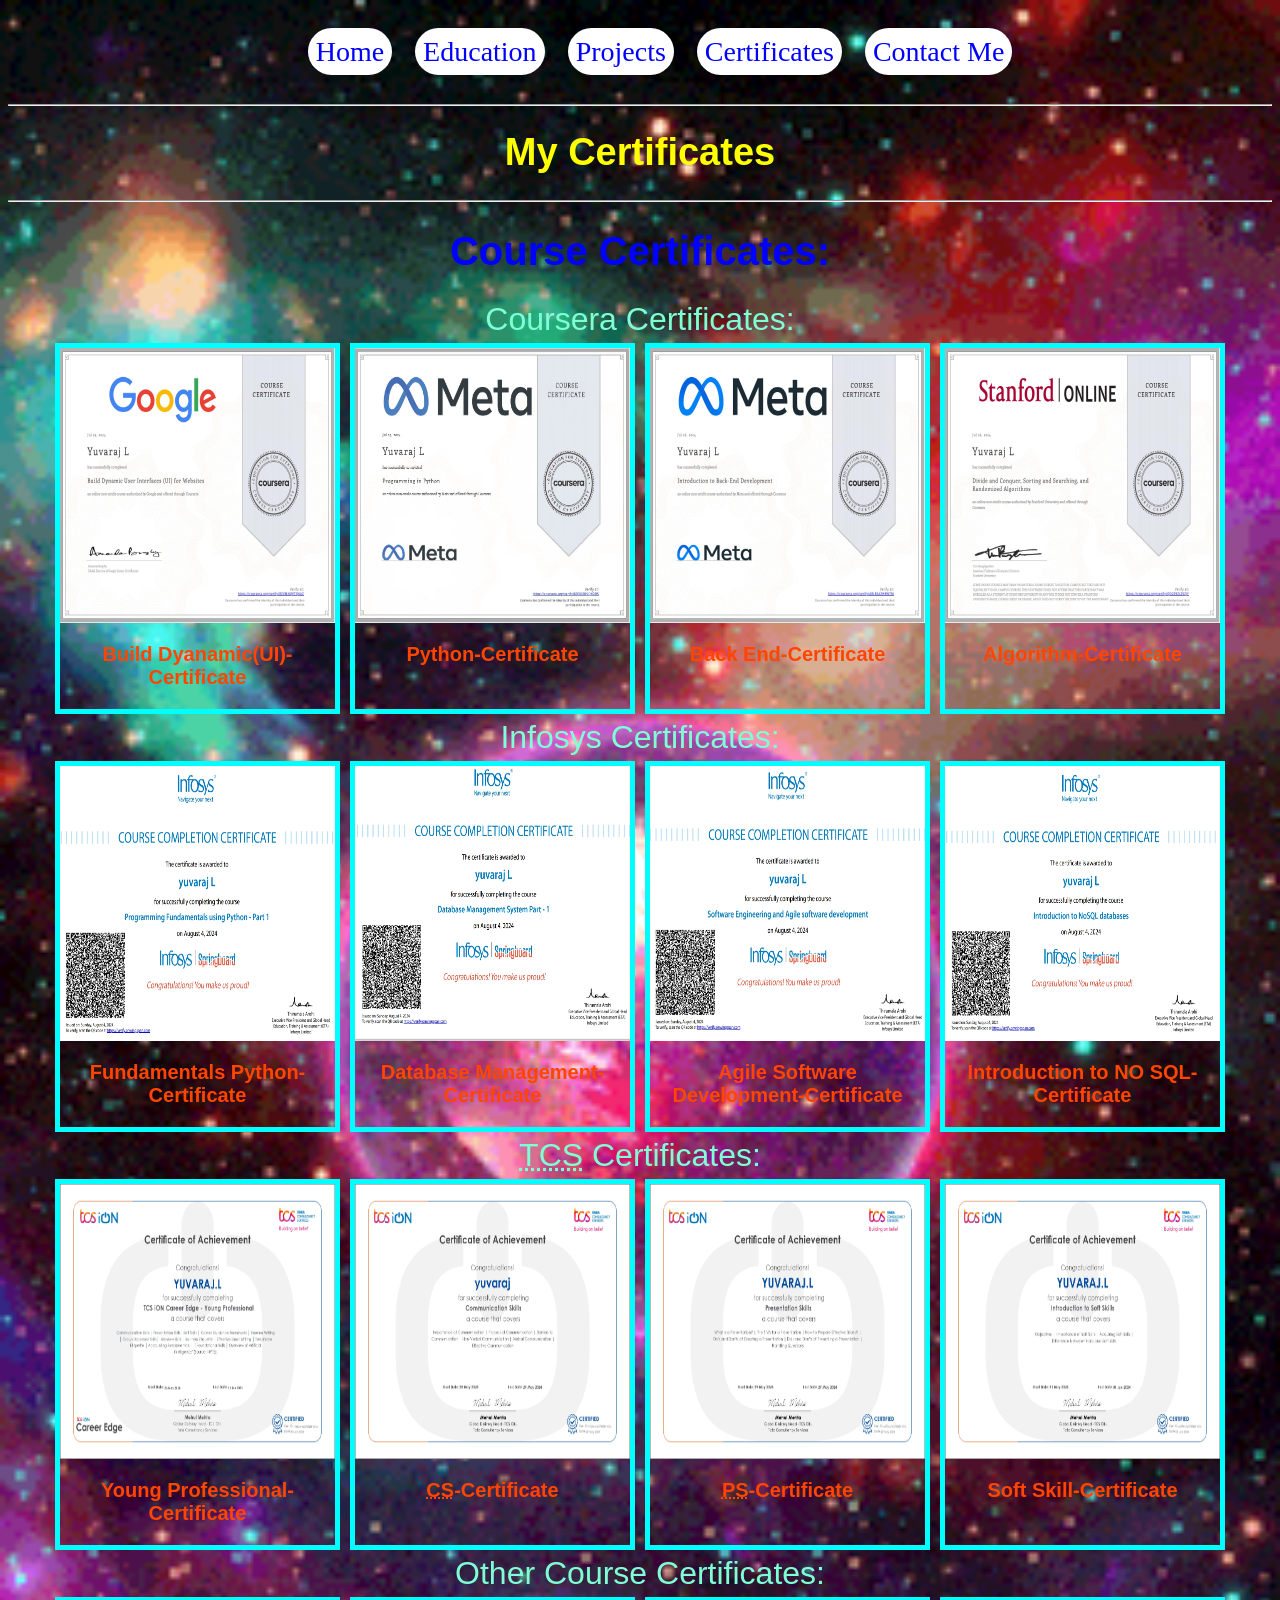
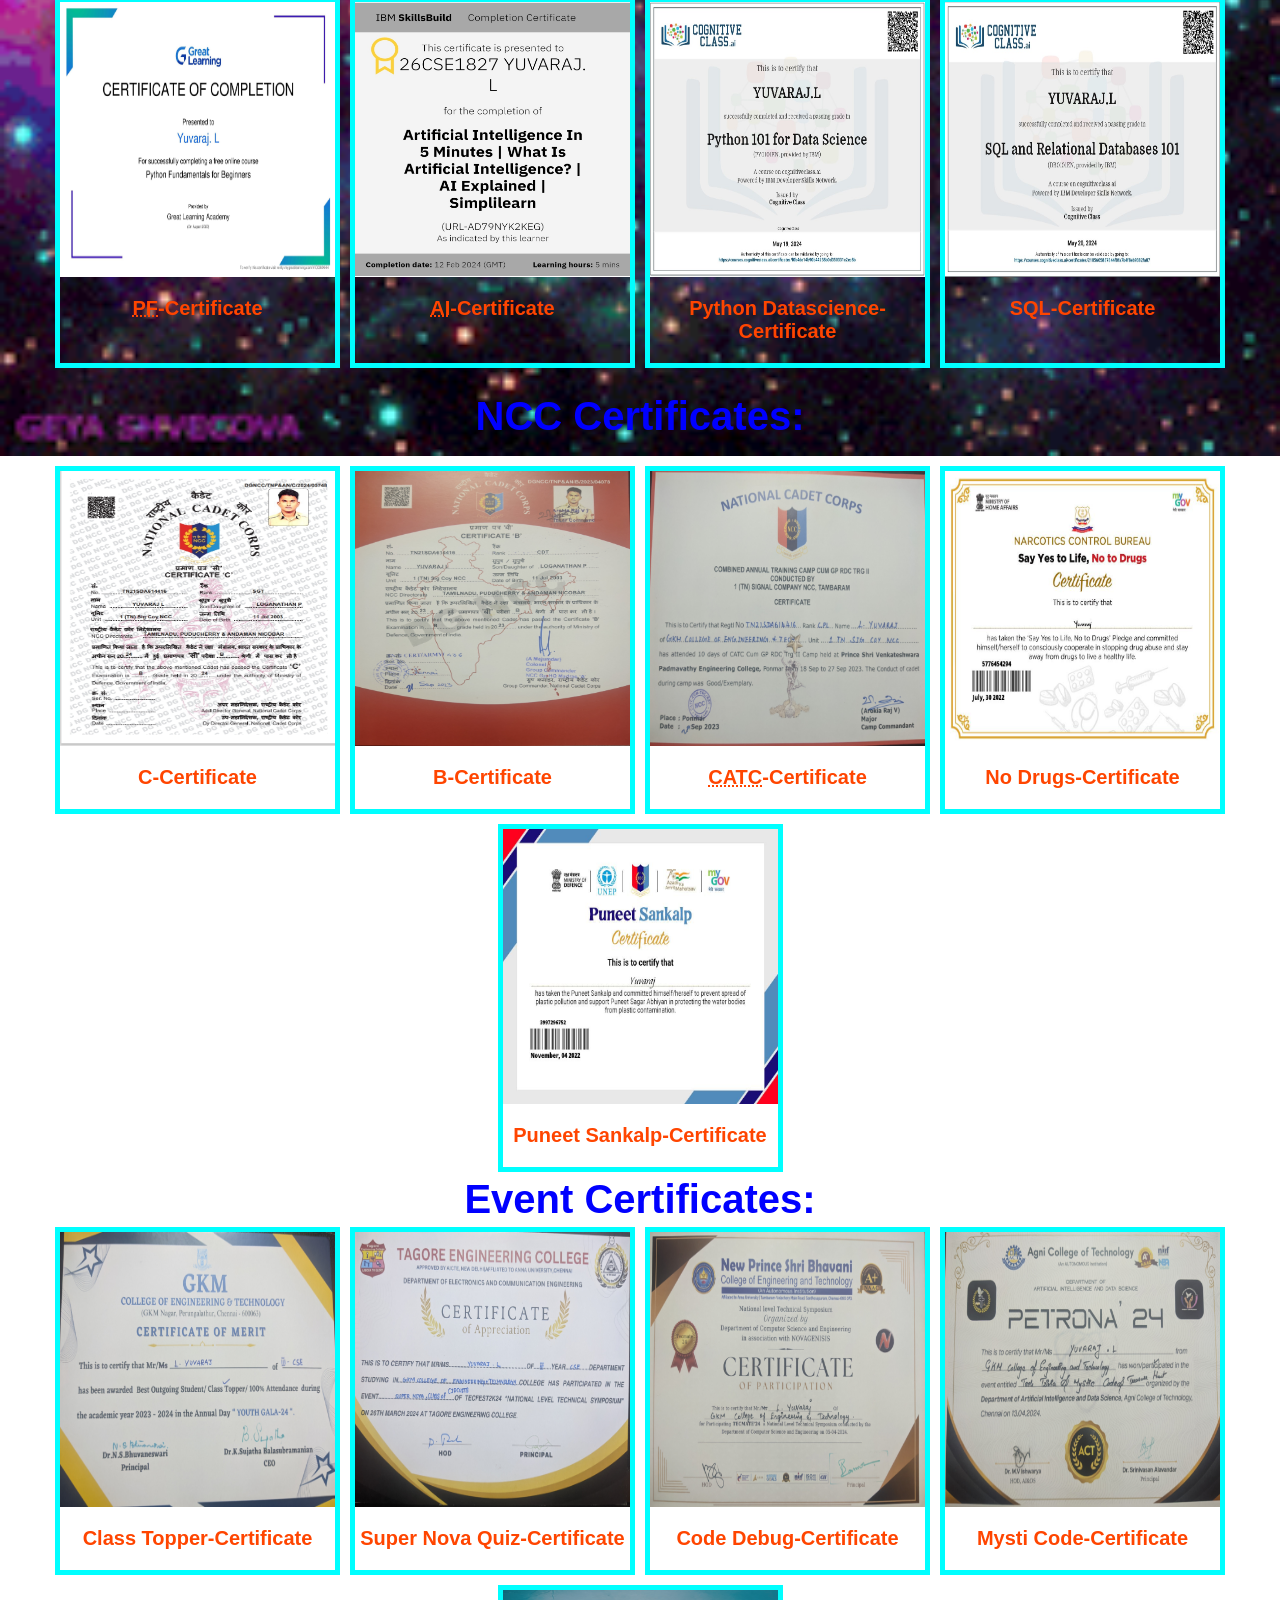
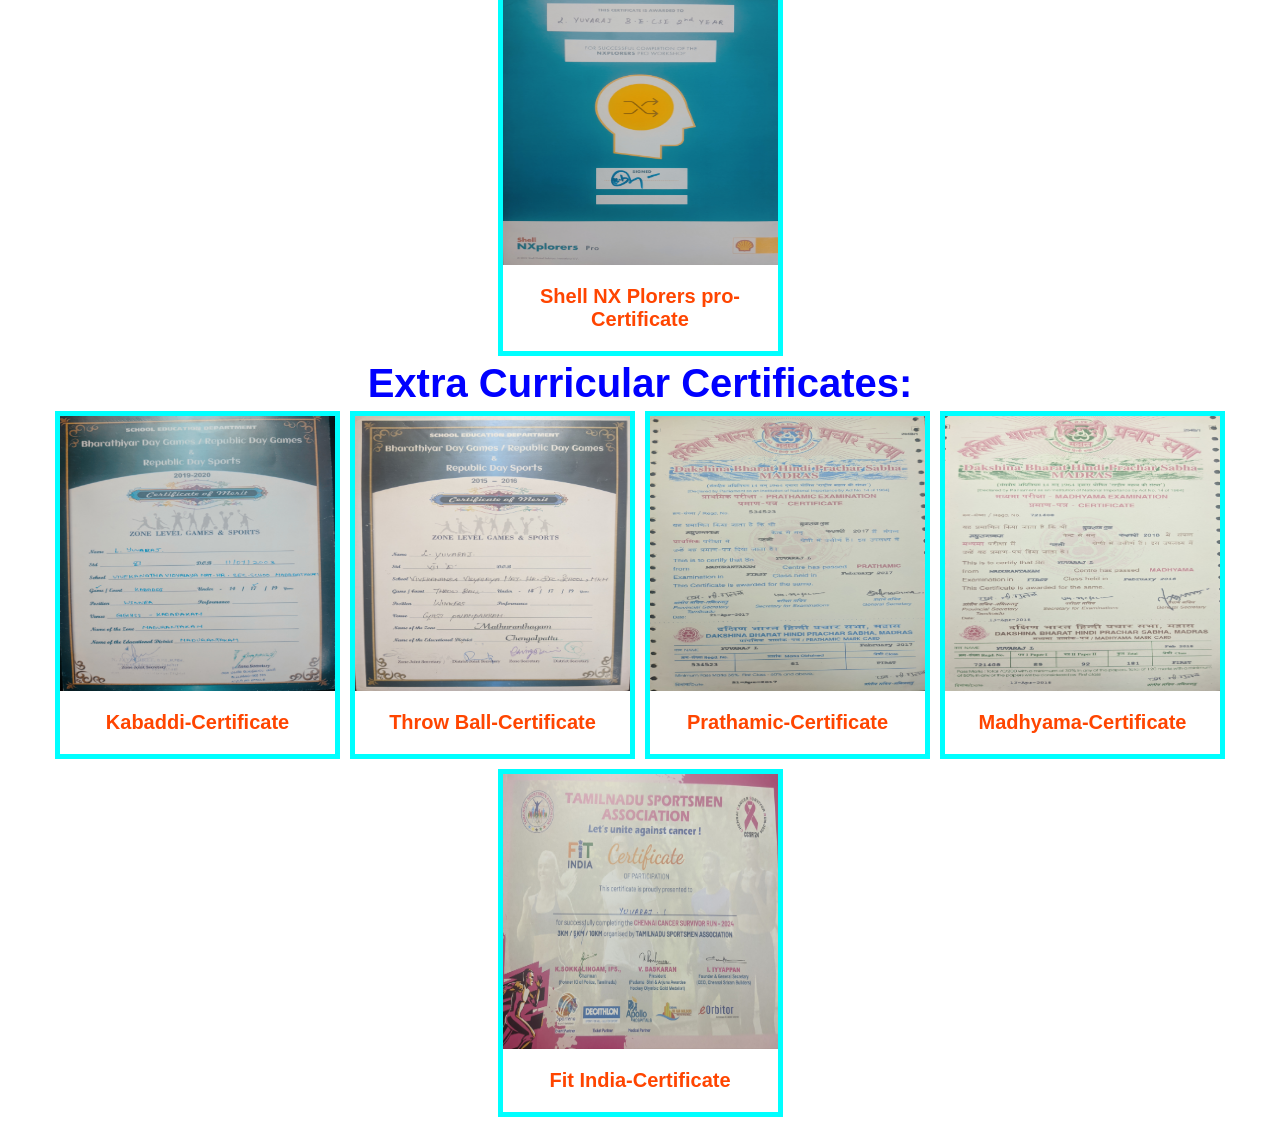
==== acheivement.html @ df7076d2 "adding file" ====
<!DOCTYPE html>
<html lang="en">
<head>
    <meta charset="UTF-8">
    <meta name="viewport" content="width=device-width, initial-scale=1.0">
    <link rel="icon" href="/img/img5.jpg">
    <link rel="stylesheet" href="/style.css">
    <title>certificates</title>
</head>
<body style=" background: url('/Background/back3-gif.gif') no-repeat; background-size:cover; background-attachment: fixed;">
    <nav style="text-align: center;">
         <ul>
            <li><a href="/index.html">Home</a></li>
            <li><a href="/Education.html">Education</a></li>
            <li><a href="/project.html">Projects</a></li>
            <li><a href="/acheivement.html">Certificates</a></li>
            <li><a href="/contact.html">Contact Me</a></li>
           </ul>
     <div class="menubar">
        <div class="menuline"></div>
        <div class="menuline"></div>
        <div class="menuline"></div>
     </div>
 </nav> 
 <script>
    const menu = document.querySelector('.menubar')
    const menuList=document.querySelector('nav ul')
    menu.addEventListener('click',()=>{
        menuList.classList.toggle('showmenu')
    })
     
     </script>   
<hr>    

<div>
    <h1 style="text-align: center;color: yellow; font-size: 38px;font-family: 'Lucida Sans', 'Lucida Sans Regular', 'Lucida Grande', 'Lucida Sans Unicode', Geneva, Verdana, sans-serif;">My Certificates</h1>
</div>
<hr>

<div>
    <h1 style="text-align: center; color: blue; font-size:33px; font-family: 'Franklin Gothic Medium', 'Arial Narrow', Arial, sans-serif;font-size: 40px;">Course Certificates:</h1>
    <p style="text-align: center; color:aquamarine;font-size:25px; font-family: 'Franklin Gothic Medium', 'Arial Narrow', Arial, sans-serif;font-size: 32px;">Coursera Certificates:</p>

</div>

<div class="College">
    <div class="box">
        <img src="/Course Certificates/cs/Dyanamicuiuxcs.jpg" alt="" width="275px" height="275px">
        <h3 style="font-size:20px;font-family: 'Franklin Gothic Medium', 'Arial Narrow', Arial, sans-serif;">Build Dyanamic(UI)-Certificate</h3>
    </div>

    <div class="box">
        <img src="/Course Certificates/cs/Pythoncs.jpg" alt="" width="275px" height="275px">
        <h3 style="font-size:20px;font-family: 'Franklin Gothic Medium', 'Arial Narrow', Arial, sans-serif;">Python-Certificate</h3>
    </div>

    <div class="box">
        <img src="/Course Certificates/cs/Intropython.jpg" alt="" width="275px" height="275px">
        <h3 style="font-size:20px;font-family: 'Franklin Gothic Medium', 'Arial Narrow', Arial, sans-serif;">Back End-Certificate</h3>
    </div>
     
    <div class="box">
        <img src="/Course Certificates/cs/alcs.jpg" alt="" width="275px" height="275px">
        <h3 style="font-size:20px;font-family: 'Franklin Gothic Medium', 'Arial Narrow', Arial, sans-serif;">Algorithm-Certificate</h3>
    </div>
</div>


<div>
    <p style="text-align: center; color:aquamarine;font-size:25px; font-family: 'Franklin Gothic Medium', 'Arial Narrow', Arial, sans-serif;font-size: 32px;">Infosys Certificates:</p>

</div>
<div class="College">
    <div class="box">
        <img src="/Course Certificates/info/fp1info.jpeg" alt="" width="275px" height="275px">
        <h3 style="font-size:20px;font-family: 'Franklin Gothic Medium', 'Arial Narrow', Arial, sans-serif;">Fundamentals Python-Certificate</h3>
    </div>

    <div class="box">
        <img src="/Course Certificates/info/Dsinfo.jpeg" alt="" width="275px" height="275px">
        <h3 style="font-size:20px;font-family: 'Franklin Gothic Medium', 'Arial Narrow', Arial, sans-serif;">Database Management-Certificate</h3>
    </div>

    <div class="box">
        <img src="/Course Certificates/info/agileinfo.jpeg" alt="" width="275px" height="275px">
        <h3 style="font-size:20px;font-family: 'Franklin Gothic Medium', 'Arial Narrow', Arial, sans-serif;">Agile Software Development-Certificate</h3>
    </div>
     
    <div class="box">
        <img src="/Course Certificates/info/nosqlinfo.jpeg" alt="" width="275px" height="275px">
        <h3 style="font-size:20px;font-family: 'Franklin Gothic Medium', 'Arial Narrow', Arial, sans-serif;">Introduction to NO SQL-Certificate</h3>
    </div>
</div>

<div>
    <p style="text-align: center; color:aquamarine;font-size:25px; font-family: 'Franklin Gothic Medium', 'Arial Narrow', Arial, sans-serif;font-size: 32px;"><abbr title="Tata Consultancy Services ">TCS</abbr> Certificates:</p>

</div>
<div class="College">
    <div class="box">
        <img src="/Course Certificates/Tcs certificate/tcs young.jpg" alt="" width="275px" height="275px">
        <h3 style="font-size:20px;font-family: 'Franklin Gothic Medium', 'Arial Narrow', Arial, sans-serif;">Young Professional-Certificate</h3>
    </div>

    <div class="box">
        <img src="/Course Certificates/Tcs certificate/tcs cs.jpg" alt="" width="275px" height="275px">
        <h3 style="font-size:20px;font-family: 'Franklin Gothic Medium', 'Arial Narrow', Arial, sans-serif;"><abbr title="Communication Skills">CS</abbr>-Certificate</h3>
    </div>

    <div class="box">
        <img src="/Course Certificates/Tcs certificate/tcs ps.jpg" alt="" width="275px" height="275px">
        <h3 style="font-size:20px;font-family: 'Franklin Gothic Medium', 'Arial Narrow', Arial, sans-serif;"><abbr title="Presentation skills">PS</abbr>-Certificate</h3>
    </div>
     
    <div class="box">
        <img src="/Course Certificates/Tcs certificate/tcs ss.jpg" alt="" width="275px" height="275px">
        <h3 style="font-size:20px;font-family: 'Franklin Gothic Medium', 'Arial Narrow', Arial, sans-serif;">Soft Skill-Certificate</h3>
    </div>
</div>


<div>
    <p style="text-align: center; color:aquamarine;font-size:25px; font-family: 'Franklin Gothic Medium', 'Arial Narrow', Arial, sans-serif;font-size: 32px;">Other Course Certificates:</p>

</div>
<div class="College">
    <div class="box">
        <img src="/Course Certificates/others/Gpython.jpg" alt="" width="275px" height="275px">
        <h3 style="font-size:20px;font-family: 'Franklin Gothic Medium', 'Arial Narrow', Arial, sans-serif;"><abbr title="Python Fundamentals">PF</abbr>-Certificate</h3>
    </div>

    <div class="box">
        <img src="/Course Certificates/others/IBM.jpg" alt="" width="275px" height="275px">
        <h3 style="font-size:20px;font-family: 'Franklin Gothic Medium', 'Arial Narrow', Arial, sans-serif;"><abbr title="Artificial Intelligence">AI</abbr>-Certificate</h3>
    </div>

    <div class="box">
        <img src="/Course Certificates/others/conpython2.jpg" alt="" width="275px" height="275px">
        <h3 style="font-size:20px;font-family: 'Franklin Gothic Medium', 'Arial Narrow', Arial, sans-serif;">Python Datascience-Certificate</h3>
    </div>
     
    <div class="box">
        <img src="/Course Certificates/others/consqlrel1.jpg" alt="" width="275px" height="275px">
        <h3 style="font-size:20px;font-family: 'Franklin Gothic Medium', 'Arial Narrow', Arial, sans-serif;">SQL-Certificate</h3>
    </div>
</div>

<div>
    <h1 style="color: blue;font-size:35px; font-family: 'Franklin Gothic Medium', 'Arial Narrow', Arial, sans-serif;text-align: center;font-size: 40px;">NCC Certificates:</h1>
</div>
<div class="College">
    <div class="box">
        <img src="/Certificates/img1.jpeg" alt="" width="275px" height="275px">
        <h3 style="font-size:20px;font-family: 'Franklin Gothic Medium', 'Arial Narrow', Arial, sans-serif;">C-Certificate</h3>
    </div>

    <div class="box">
        <img src="/Certificates/img2.jpg" alt="" width="275px" height="275px">
        <h3 style="font-size:20px;font-family: 'Franklin Gothic Medium', 'Arial Narrow', Arial, sans-serif;">B-Certificate</h3>
    </div>

    <div class="box">
        <img src="/Certificates/img3.jpg" alt="" width="275px" height="275px">
        <h3 style="font-size:20px;font-family: 'Franklin Gothic Medium', 'Arial Narrow', Arial, sans-serif;"><abbr title="Combined Annual Training Camp">CATC</abbr>-Certificate</h3>
    </div>
     
    <div class="box">
        <img src="/Certificates/img4.jpg" alt="" width="275px" height="275px">
        <h3 style="font-size:20px;font-family: 'Franklin Gothic Medium', 'Arial Narrow', Arial, sans-serif;">No Drugs-Certificate</h3>
    </div>
    
    <div class="box">
        <img src="/Certificates/img5.jpeg" alt="" width="275px" height="275px">
        <h3 style="font-size:20px;font-family: 'Franklin Gothic Medium', 'Arial Narrow', Arial, sans-serif;">Puneet Sankalp-Certificate</h3>
    </div>
</div>

<div>
    <h2 class="ram" style="color:blue;font-size:35px; font-family: 'Franklin Gothic Medium', 'Arial Narrow', Arial, sans-serif;text-align: center;font-size: 40px;">Event Certificates:</h2>
</div>
<div class="College">
    <div class="box">
        <img src="/Certificates/img6.jpg" alt="" width="275px" height="275px">
        <h3 style="font-size:20px;font-family: 'Franklin Gothic Medium', 'Arial Narrow', Arial, sans-serif;">Class Topper-Certificate</h3>
    </div>

    <div class="box">
        <img src="/Certificates/img7.jpg" alt="" width="275px" height="275px">
        <h3 style="font-size:20px;font-family: 'Franklin Gothic Medium', 'Arial Narrow', Arial, sans-serif;">Super Nova Quiz-Certificate</h3>
    </div>

    <div class="box">
        <img src="/Certificates/img8.jpg" alt="" width="275px" height="275px">
        <h3 style="font-size:20px;font-family: 'Franklin Gothic Medium', 'Arial Narrow', Arial, sans-serif;">Code Debug-Certificate</h3>
    </div>
     
    <div class="box">
        <img src="/Certificates/img9.jpg" alt="" width="275px" height="275px">
        <h3 style="font-size:20px;font-family: 'Franklin Gothic Medium', 'Arial Narrow', Arial, sans-serif;">Mysti Code-Certificate</h3>
    </div>
    
    <div class="box">
        <img src="/Certificates/img11.jpg" alt="" width="275px" height="275px">
        <h3 style="font-size:20px;font-family: 'Franklin Gothic Medium', 'Arial Narrow', Arial, sans-serif;">Shell NX Plorers pro-Certificate</h3>
    </div>    
</div>

<div>
    <h2 class="ram" style="color:blue;font-size:35px; font-family: 'Franklin Gothic Medium', 'Arial Narrow', Arial, sans-serif;text-align: center;font-size: 40px;">Extra Curricular Certificates:</h2>
</div>


<div class="College">
    <div class="box">
        <img src="/Certificates/img16.jpg" alt="" width="275px" height="275px">
        <h3 style="font-size:20px;font-family: 'Franklin Gothic Medium', 'Arial Narrow', Arial, sans-serif;">Kabaddi-Certificate</h3>
    </div>

    <div class="box">
        <img src="/Certificates/img12.jpg" alt="" width="275px" height="275px">
        <h3 style="font-size:20px;font-family: 'Franklin Gothic Medium', 'Arial Narrow', Arial, sans-serif;">Throw Ball-Certificate</h3>
    </div>

    <div class="box">
        <img src="/Certificates/img13.jpg" alt="" width="275px" height="275px">
        <h3 style="font-size:20px;font-family: 'Franklin Gothic Medium', 'Arial Narrow', Arial, sans-serif;">Prathamic-Certificate</h3>
    </div>
     
    <div class="box">
        <img src="/Certificates/img14.jpg" alt="" width="275px" height="275px">
        <h3 style="font-size:20px;font-family: 'Franklin Gothic Medium', 'Arial Narrow', Arial, sans-serif;">Madhyama-Certificate</h3>
    </div>
    
    <div class="box">
        <img src="/Certificates/img15.jpg" alt="" width="275px" height="275px">
        <h3 style="font-size:20px;font-family: 'Franklin Gothic Medium', 'Arial Narrow', Arial, sans-serif;">Fit India-Certificate</h3>
    </div>    
</div>

</body>

</html>
---- style.css ----
.marquee{
    background-color:transparent;
    
}
.marquee h3{
    display: inline;
    position: relative;
    bottom: 15px;
    font-size: 30px;
    font-weight: bolder;
    font-family: Georgia, 'Times New Roman', Times, serif;
}
.marquee img{
    width: 80px;
}




nav {
    
    background-color: dark saddlebrown;
    font-size: 28px;
    width: 100%;
    display: flex;
    align-items: center;
    justify-content: space-around;
    color:blue;

    

}

nav li{
    display: inline-block;
    margin: 0 8px;

} 
.logo{
    font-size: 36px;
    font-weight: bolder;
    font-family: sans-serif;
    
}   

.menuline{
    height: 5px;
    width: 40px;
    background-color: blue;
    margin-bottom: 5px;
    font-family: Georgia, 'Times New Roman', Times, serif;
}
 
nav a{
    text-decoration: none;
    color: blue;
   }
nav ul a{
    background-color:white;
    padding: 8px;
    border-radius: 25px;

}
.menu{
    cursor: pointer;
    display: none;

    
}

.menubar{
    cursor: pointer;
    display: none;
}

nav ul a:hover{
    background-color: blue;
}
nav a:hover{
    color: white;
    
}
nav a:active{
    color: rgb(255, 79, 108);
}
.Header-box{
    width: 100%;
    display: flex;
    justify-content: center;
    align-items: center;
}
#sita{
    color:aliceblue;
    text-align: center;
    font-family:Cambria, Cochin, Georgia, Times, 'Times New Roman', serif;
    font-size: 25px;
    animation: title 3s linear infinite;
    
}

#sita h2{
    position: relative;
    color: #252839;
    -webkit-text-stroke: 0.2vw #383d52 ;
    
}
#sita h2::before{
    content: attr(data-text);
    position: absolute;
    top:0;
    left:0;
    width:0;
    height: 100%;
    color: rgb(0, 81, 255);
    -webkit-text-stroke: 0vw #383d52;
    border-right: 2px solid rgb(0, 81, 255); ;
    overflow: hidden;
    animation: text 6s linear infinite;
}
@keyframes text{
    0%
    {
        width: 0;
    }
    70%,90%
    {
        width: 100%;
    }
}

@keyframes title {
    100%{
        text-shadow: 3px 3px 15px blue;

    }
}
h2{
    text-align: center;

}

.box h3{
    color: orangered;
}

.box{
    color:greenyellow;
    border-width:5px;
    border-color: aqua;
    border-style: solid;
    display:inline-block;
    width: 275px;
    text-align: center;
    transition: 1s;
    font-size: 24px;
}
.box img{
    display: block;
    width: 100%;
}


.box:hover{
    color: black;
    background-color: white;
    cursor: pointer;
    transform: scale(1.2);
    z-index: 2;
}

.College{
    margin: 5px;
    display: flex;
    flex-wrap: wrap;
    justify-content: center;
    gap: 10px;
    }

.social a{
    color: blue;
    text-decoration: none;
    font-size:18px;
    font-family: sans-serif;
    background-color:rgba(0,0,0,0.1);
    text-align: justify;
    align-items: center;
    
    
}
.social a:hover{
    cursor: pointer;
    color: white;
}
.run h1{
    color: yellow;
    text-align: center;
    font-size: 40px;
    font-family: 'Lucida Sans', 'Lucida Sans Regular', 'Lucida Grande', 'Lucida Sans Unicode', Geneva, Verdana, sans-serif;
}
.edu{
    margin-bottom: 40px;
    font-weight:bolder;
}
.profile{
    display: flex;
    margin-top:100px;
    width:100%;
    flex-flow: column wrap;
    align-items: center;
    justify-content:center;
    align-items: center;
}

.profile-img{
    
    width: 350px;
    height: 350px;
    margin-bottom: 40px;
    border-radius: 50%;
    background: url('img/img11.jpg');
    background-repeat: no-repeat;
    background-size: cover;
    border:none;
    outline: none;
    animation-name: profile;
    animation-duration: 3s;
    animation-iteration-count: infinite;
    margin-bottom: 40px;
    position: relative;
}

.layer{
    background-color: rgb(0, 0, 255,0.3);
    width:0;
    height: 100%;
    left: 0;
    position: absolute;
    transition: 1s;
    overflow: hidden;
    z-index: -1;
    

}

.profile-img:hover .layer{
    transform: translateX(0px);
    background-color: rgb(0, 0, 255,0.3);
    width:100%;
    border-radius: 50%;
    right: 0;
    
}


.profile-img:hover{
    cursor: pointer;
    transform: scale(1.1);
}


.profile-info{
    color: aliceblue;
    font-size: 34px;
    font-weight:600;
    min-width: 280px;
   
}
.profile-info span{
    position: relative;
    font-family:Georgia, 'Times New Roman', Times, serif;
}
.profile-info span::before{
    content: "Software Engineer";
    color: blue;
    animation: words 24s infinite;
}

.profile-info span::after{
    content: "";
    position: absolute;
    width: calc(100% + 8px);
    height: 100%;
    border-left: 2px solid blue;
    right: -8px;
    animation: cursor .8s infinite, typing 24s steps(18) infinite;
}
@keyframes cursor {
    to{
        border-left: 2px solid #ff7f5000;
    }
}
@keyframes words{
    0%,20%{
        content:"Frontend Engineer";
    }
    21%,40%{
        content: "Web Designer";
    }
    41%,60%{
        content: "Backend Web Developer";
    }
    61%,80%{
        content: "Backend Developer";
    }
    81%,100%{
        content:"Full Stack Developer" ;
    }
}
@keyframes typing {
    10%,15%,30%,35%,50%,55%,70%,75%,90%,95%{
        width: 0;
    }
    5%,20%,25%,40%,45%,60%,65%,80%,85%{
        width: calc(100% + 8px);
    }
}



.profile-info h1,p,h2{
    margin: 0;
}
.profile-cv{
    display: flex;
    text-align: center;
    justify-content: center;
    align-items: center;
    width: 50%;
    gap: 30px;
    font-size: 24px;
    margin: 10px 0 40px;
    font-weight: 1000;
}
.profile-cv a{
    text-decoration: none;
    border: 3px solid rgb(0, 51, 255);
    padding: 15px;
    border-radius: 150px;
    color: blue;
    background-color:transparent;
    outline: none;
    transition: 1s;
    animation: cv 3s linear infinite;
    flex-shrink: 0;

}

@keyframes cv{
   100%{
    box-shadow: 0 0 25px white;
   }

}
.profile-cv a:hover{
    color: white;
    background-color: transparent;
    border: 3px solid white;
    transform: scale(1.2);
    z-index: 2;


}


.social{
    display: flex;
    flex-flow: row wrap;
    justify-content: center;
    align-items: center;
    padding:20px;
    transition: 2s;
    margin: 20px;
}
.social a{
    width: 80px;
    margin: 0 5px;
    transition: 1s;
}
.social img{
    display: block;
    width: 100%;
    border-radius: 20px;
}
.social img:hover{
    transform: scale(1.5);
    z-index: 2;
}







@keyframes profile{
    100%{
        box-shadow: 0 0 200px rgba(0, 60, 255, 0.903) ;
    }
}





@media all and (max-width:990px){
    *{
      box-sizing: border-box;
    }
    nav{
        flex-direction: column;
        
    }
    nav li{
        display: block;
        padding: 10px 0px;
    }
    nav ul{
        text-align: center;
        padding: 0;
        display: none;
    }
    .logo{
        align-self:flex-start;
        margin: 10px 0px 10px 30px;
    }
    .menu{
        display: block;
        position: absolute;
        right: 20px;
        top:230px
        }
    .menubar{
            display: block;
            position: absolute;
            right: 20px;
            top:56px
            }
    .showmenu{
        display: block;
    }
    .profile{
        margin-top: 100px;
    
    }
    .marquee{
       margin: 30px 0 0 0;
       font-size: 24px;
    }
    .profile-info{
        font-size: 34px;
        margin: 40px 0px;
        padding: 20px;
    }
    
    
   
}
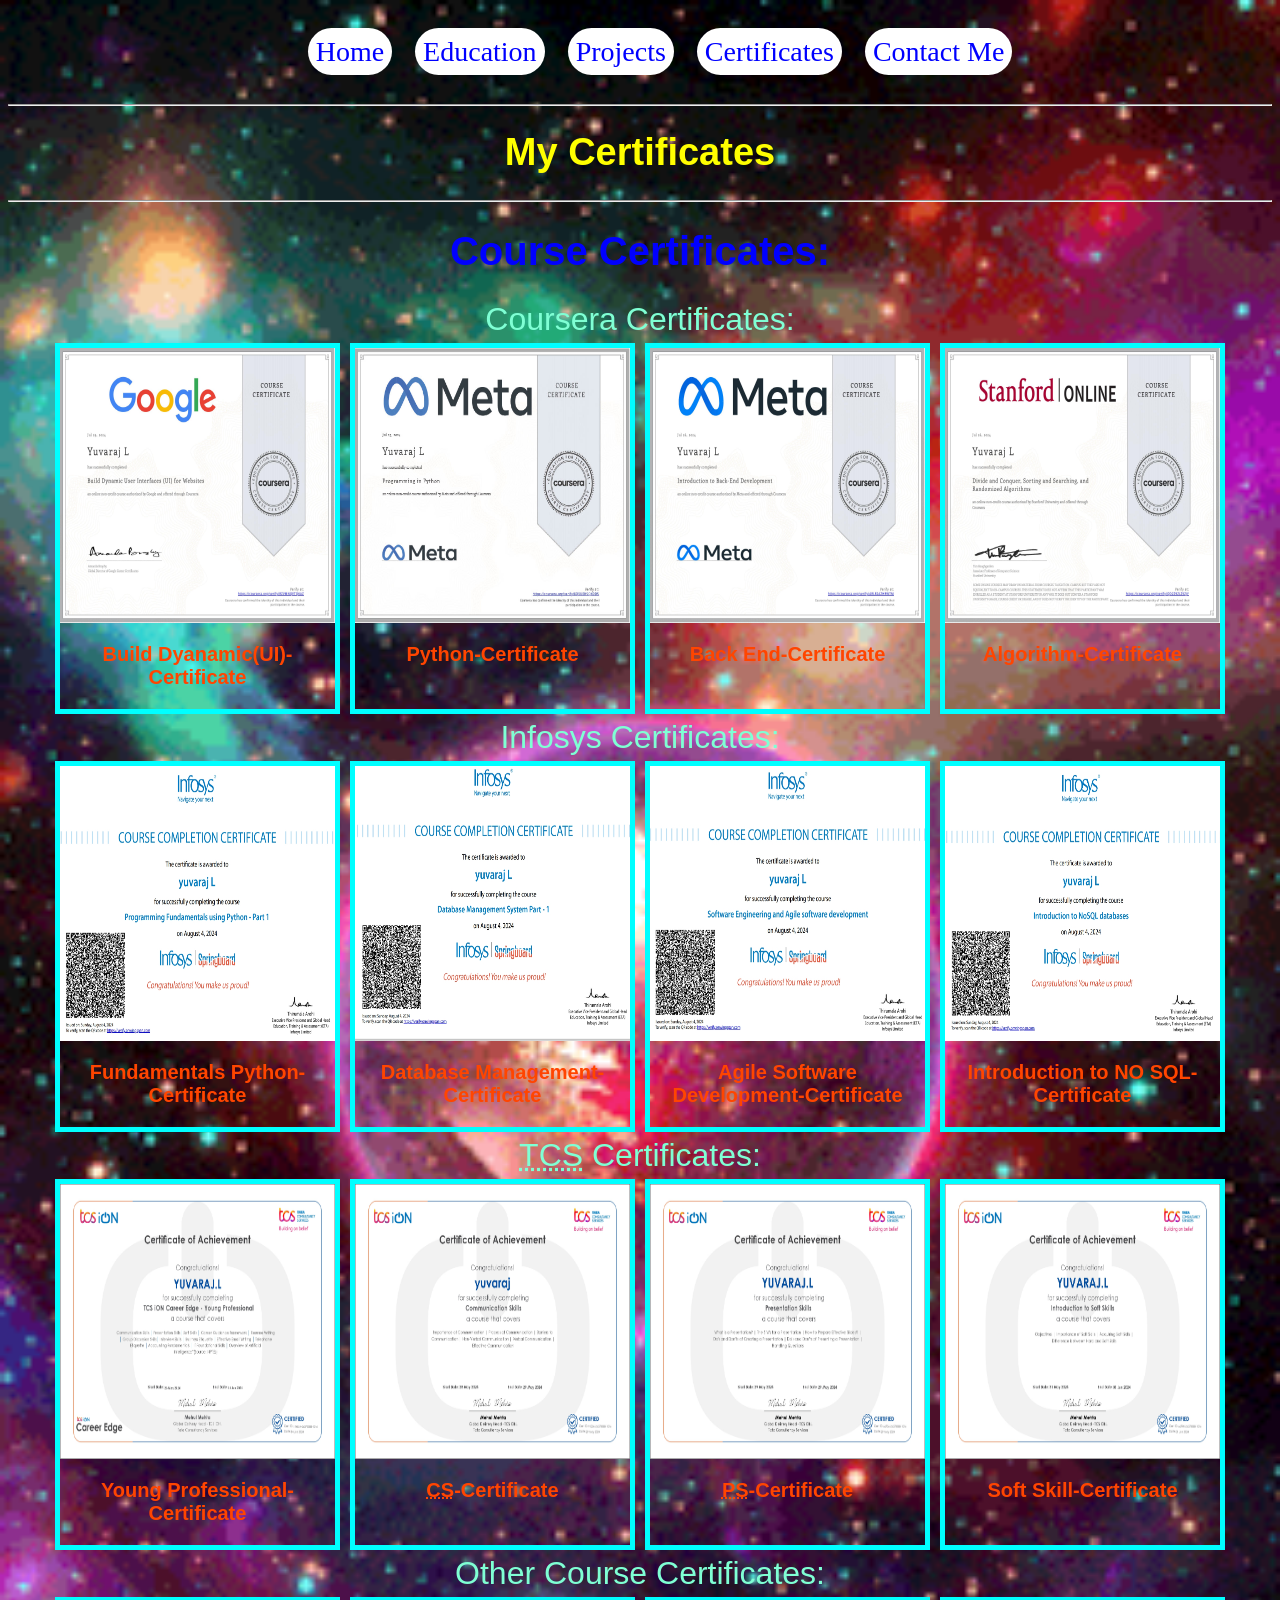
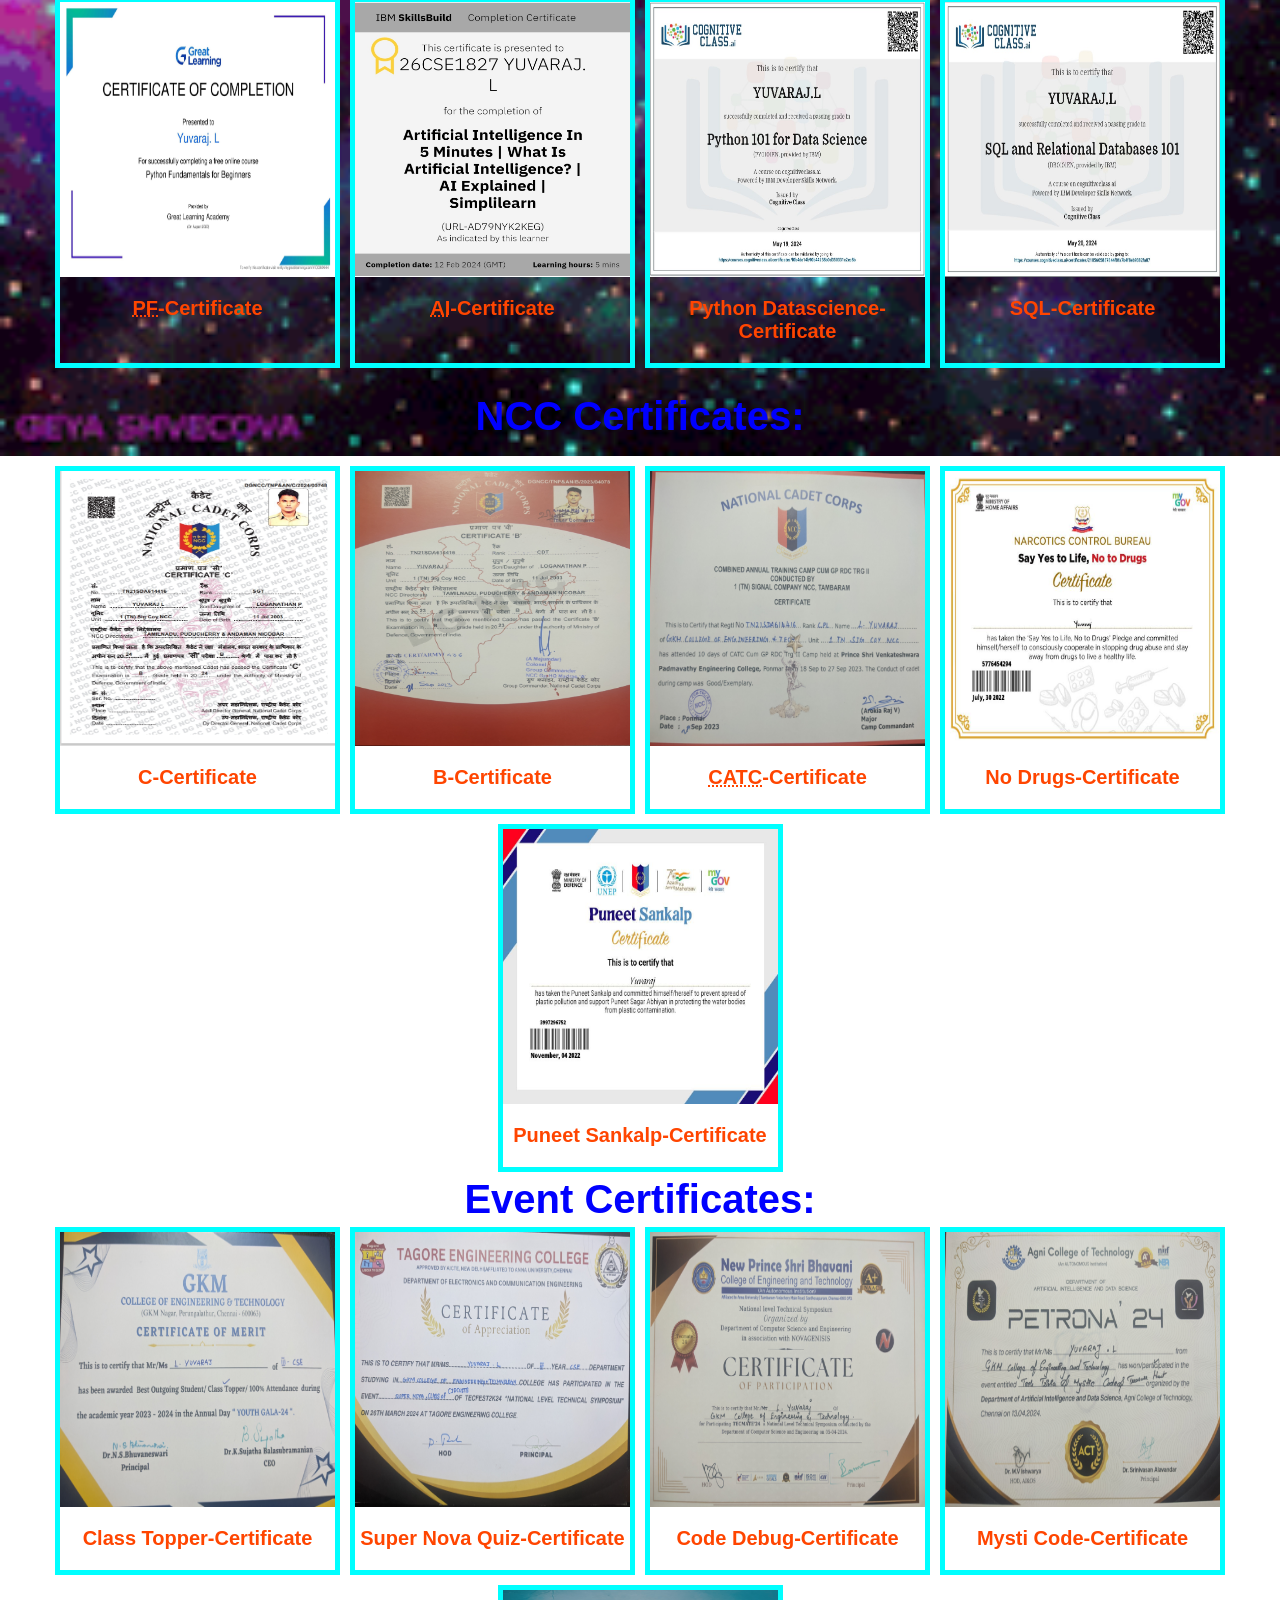
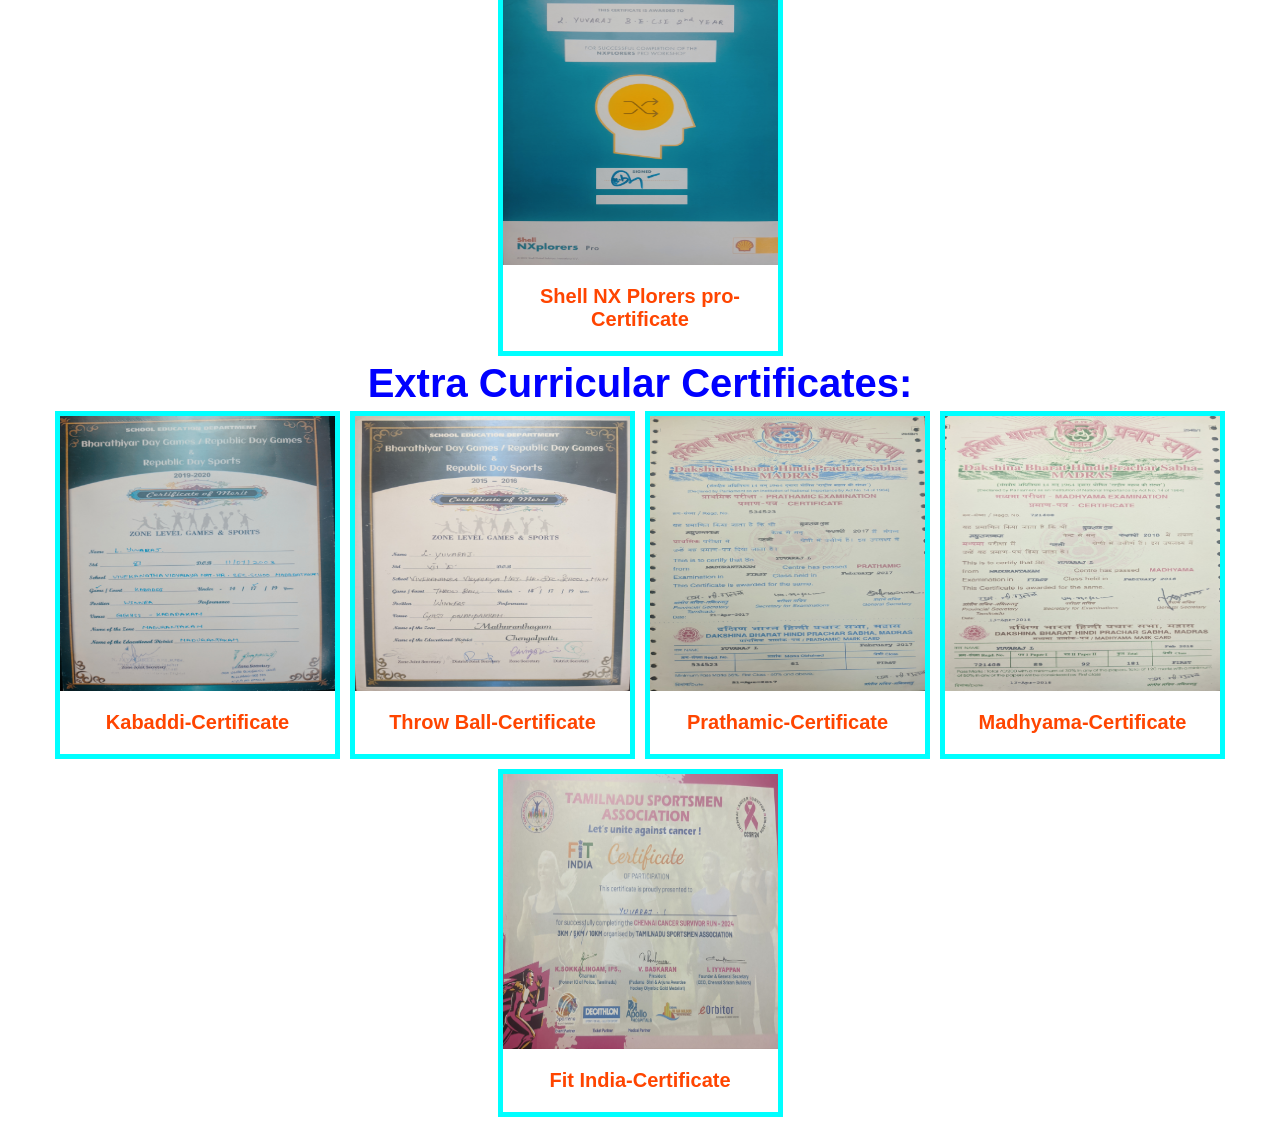
==== commit a81dfaf8: "v1.13" ====
--- a/acheivement.html
+++ b/acheivement.html
@@ -3,18 +3,18 @@
 <head>
     <meta charset="UTF-8">
     <meta name="viewport" content="width=device-width, initial-scale=1.0">
-    <link rel="icon" href="/img/img5.jpg">
-    <link rel="stylesheet" href="/style.css">
+    <link rel="icon" href="img/img5.jpg">
+    <link rel="stylesheet" href="style.css">
     <title>certificates</title>
 </head>
-<body style=" background: url('/Background/back3-gif.gif') no-repeat; background-size:cover; background-attachment: fixed;">
+<body style=" background: url('Background/back3-gif.gif') no-repeat; background-size:cover; background-attachment: fixed;">
     <nav style="text-align: center;">
          <ul>
-            <li><a href="/index.html">Home</a></li>
-            <li><a href="/Education.html">Education</a></li>
-            <li><a href="/project.html">Projects</a></li>
-            <li><a href="/acheivement.html">Certificates</a></li>
-            <li><a href="/contact.html">Contact Me</a></li>
+            <li><a href="index.html">Home</a></li>
+            <li><a href="Education.html">Education</a></li>
+            <li><a href="project.html">Projects</a></li>
+            <li><a href="acheivement.html">Certificates</a></li>
+            <li><a href="contact.html">Contact Me</a></li>
            </ul>
      <div class="menubar">
         <div class="menuline"></div>
@@ -45,22 +45,22 @@
 
 <div class="College">
     <div class="box">
-        <img src="/Course Certificates/cs/Dyanamicuiuxcs.jpg" alt="" width="275px" height="275px">
+        <img src="Course Certificates/cs/Dyanamicuiuxcs.jpg" alt="" width="275px" height="275px">
         <h3 style="font-size:20px;font-family: 'Franklin Gothic Medium', 'Arial Narrow', Arial, sans-serif;">Build Dyanamic(UI)-Certificate</h3>
     </div>
 
     <div class="box">
-        <img src="/Course Certificates/cs/Pythoncs.jpg" alt="" width="275px" height="275px">
+        <img src="Course Certificates/cs/Pythoncs.jpg" alt="" width="275px" height="275px">
         <h3 style="font-size:20px;font-family: 'Franklin Gothic Medium', 'Arial Narrow', Arial, sans-serif;">Python-Certificate</h3>
     </div>
 
     <div class="box">
-        <img src="/Course Certificates/cs/Intropython.jpg" alt="" width="275px" height="275px">
+        <img src="Course Certificates/cs/Intropython.jpg" alt="" width="275px" height="275px">
         <h3 style="font-size:20px;font-family: 'Franklin Gothic Medium', 'Arial Narrow', Arial, sans-serif;">Back End-Certificate</h3>
     </div>
      
     <div class="box">
-        <img src="/Course Certificates/cs/alcs.jpg" alt="" width="275px" height="275px">
+        <img src="Course Certificates/cs/alcs.jpg" alt="" width="275px" height="275px">
         <h3 style="font-size:20px;font-family: 'Franklin Gothic Medium', 'Arial Narrow', Arial, sans-serif;">Algorithm-Certificate</h3>
     </div>
 </div>
@@ -72,22 +72,22 @@
 </div>
 <div class="College">
     <div class="box">
-        <img src="/Course Certificates/info/fp1info.jpeg" alt="" width="275px" height="275px">
+        <img src="Course Certificates/info/fp1info.jpeg" alt="" width="275px" height="275px">
         <h3 style="font-size:20px;font-family: 'Franklin Gothic Medium', 'Arial Narrow', Arial, sans-serif;">Fundamentals Python-Certificate</h3>
     </div>
 
     <div class="box">
-        <img src="/Course Certificates/info/Dsinfo.jpeg" alt="" width="275px" height="275px">
+        <img src="Course Certificates/info/Dsinfo.jpeg" alt="" width="275px" height="275px">
         <h3 style="font-size:20px;font-family: 'Franklin Gothic Medium', 'Arial Narrow', Arial, sans-serif;">Database Management-Certificate</h3>
     </div>
 
     <div class="box">
-        <img src="/Course Certificates/info/agileinfo.jpeg" alt="" width="275px" height="275px">
+        <img src="Course Certificates/info/agileinfo.jpeg" alt="" width="275px" height="275px">
         <h3 style="font-size:20px;font-family: 'Franklin Gothic Medium', 'Arial Narrow', Arial, sans-serif;">Agile Software Development-Certificate</h3>
     </div>
      
     <div class="box">
-        <img src="/Course Certificates/info/nosqlinfo.jpeg" alt="" width="275px" height="275px">
+        <img src="Course Certificates/info/nosqlinfo.jpeg" alt="" width="275px" height="275px">
         <h3 style="font-size:20px;font-family: 'Franklin Gothic Medium', 'Arial Narrow', Arial, sans-serif;">Introduction to NO SQL-Certificate</h3>
     </div>
 </div>
@@ -98,22 +98,22 @@
 </div>
 <div class="College">
     <div class="box">
-        <img src="/Course Certificates/Tcs certificate/tcs young.jpg" alt="" width="275px" height="275px">
+        <img src="Course Certificates/Tcs certificate/tcs young.jpg" alt="" width="275px" height="275px">
         <h3 style="font-size:20px;font-family: 'Franklin Gothic Medium', 'Arial Narrow', Arial, sans-serif;">Young Professional-Certificate</h3>
     </div>
 
     <div class="box">
-        <img src="/Course Certificates/Tcs certificate/tcs cs.jpg" alt="" width="275px" height="275px">
+        <img src="Course Certificates/Tcs certificate/tcs cs.jpg" alt="" width="275px" height="275px">
         <h3 style="font-size:20px;font-family: 'Franklin Gothic Medium', 'Arial Narrow', Arial, sans-serif;"><abbr title="Communication Skills">CS</abbr>-Certificate</h3>
     </div>
 
     <div class="box">
-        <img src="/Course Certificates/Tcs certificate/tcs ps.jpg" alt="" width="275px" height="275px">
+        <img src="Course Certificates/Tcs certificate/tcs ps.jpg" alt="" width="275px" height="275px">
         <h3 style="font-size:20px;font-family: 'Franklin Gothic Medium', 'Arial Narrow', Arial, sans-serif;"><abbr title="Presentation skills">PS</abbr>-Certificate</h3>
     </div>
      
     <div class="box">
-        <img src="/Course Certificates/Tcs certificate/tcs ss.jpg" alt="" width="275px" height="275px">
+        <img src="Course Certificates/Tcs certificate/tcs ss.jpg" alt="" width="275px" height="275px">
         <h3 style="font-size:20px;font-family: 'Franklin Gothic Medium', 'Arial Narrow', Arial, sans-serif;">Soft Skill-Certificate</h3>
     </div>
 </div>
@@ -125,22 +125,22 @@
 </div>
 <div class="College">
     <div class="box">
-        <img src="/Course Certificates/others/Gpython.jpg" alt="" width="275px" height="275px">
+        <img src="Course Certificates/others/Gpython.jpg" alt="" width="275px" height="275px">
         <h3 style="font-size:20px;font-family: 'Franklin Gothic Medium', 'Arial Narrow', Arial, sans-serif;"><abbr title="Python Fundamentals">PF</abbr>-Certificate</h3>
     </div>
 
     <div class="box">
-        <img src="/Course Certificates/others/IBM.jpg" alt="" width="275px" height="275px">
+        <img src="Course Certificates/others/IBM.jpg" alt="" width="275px" height="275px">
         <h3 style="font-size:20px;font-family: 'Franklin Gothic Medium', 'Arial Narrow', Arial, sans-serif;"><abbr title="Artificial Intelligence">AI</abbr>-Certificate</h3>
     </div>
 
     <div class="box">
-        <img src="/Course Certificates/others/conpython2.jpg" alt="" width="275px" height="275px">
+        <img src="Course Certificates/others/conpython2.jpg" alt="" width="275px" height="275px">
         <h3 style="font-size:20px;font-family: 'Franklin Gothic Medium', 'Arial Narrow', Arial, sans-serif;">Python Datascience-Certificate</h3>
     </div>
      
     <div class="box">
-        <img src="/Course Certificates/others/consqlrel1.jpg" alt="" width="275px" height="275px">
+        <img src="Course Certificates/others/consqlrel1.jpg" alt="" width="275px" height="275px">
         <h3 style="font-size:20px;font-family: 'Franklin Gothic Medium', 'Arial Narrow', Arial, sans-serif;">SQL-Certificate</h3>
     </div>
 </div>
@@ -150,27 +150,27 @@
 </div>
 <div class="College">
     <div class="box">
-        <img src="/Certificates/img1.jpeg" alt="" width="275px" height="275px">
+        <img src="Certificates/img1.jpeg" alt="" width="275px" height="275px">
         <h3 style="font-size:20px;font-family: 'Franklin Gothic Medium', 'Arial Narrow', Arial, sans-serif;">C-Certificate</h3>
     </div>
 
     <div class="box">
-        <img src="/Certificates/img2.jpg" alt="" width="275px" height="275px">
+        <img src="Certificates/img2.jpg" alt="" width="275px" height="275px">
         <h3 style="font-size:20px;font-family: 'Franklin Gothic Medium', 'Arial Narrow', Arial, sans-serif;">B-Certificate</h3>
     </div>
 
     <div class="box">
-        <img src="/Certificates/img3.jpg" alt="" width="275px" height="275px">
+        <img src="Certificates/img3.jpg" alt="" width="275px" height="275px">
         <h3 style="font-size:20px;font-family: 'Franklin Gothic Medium', 'Arial Narrow', Arial, sans-serif;"><abbr title="Combined Annual Training Camp">CATC</abbr>-Certificate</h3>
     </div>
      
     <div class="box">
-        <img src="/Certificates/img4.jpg" alt="" width="275px" height="275px">
+        <img src="Certificates/img4.jpg" alt="" width="275px" height="275px">
         <h3 style="font-size:20px;font-family: 'Franklin Gothic Medium', 'Arial Narrow', Arial, sans-serif;">No Drugs-Certificate</h3>
     </div>
     
     <div class="box">
-        <img src="/Certificates/img5.jpeg" alt="" width="275px" height="275px">
+        <img src="Certificates/img5.jpeg" alt="" width="275px" height="275px">
         <h3 style="font-size:20px;font-family: 'Franklin Gothic Medium', 'Arial Narrow', Arial, sans-serif;">Puneet Sankalp-Certificate</h3>
     </div>
 </div>
@@ -180,27 +180,27 @@
 </div>
 <div class="College">
     <div class="box">
-        <img src="/Certificates/img6.jpg" alt="" width="275px" height="275px">
+        <img src="Certificates/img6.jpg" alt="" width="275px" height="275px">
         <h3 style="font-size:20px;font-family: 'Franklin Gothic Medium', 'Arial Narrow', Arial, sans-serif;">Class Topper-Certificate</h3>
     </div>
 
     <div class="box">
-        <img src="/Certificates/img7.jpg" alt="" width="275px" height="275px">
+        <img src="Certificates/img7.jpg" alt="" width="275px" height="275px">
         <h3 style="font-size:20px;font-family: 'Franklin Gothic Medium', 'Arial Narrow', Arial, sans-serif;">Super Nova Quiz-Certificate</h3>
     </div>
 
     <div class="box">
-        <img src="/Certificates/img8.jpg" alt="" width="275px" height="275px">
+        <img src="Certificates/img8.jpg" alt="" width="275px" height="275px">
         <h3 style="font-size:20px;font-family: 'Franklin Gothic Medium', 'Arial Narrow', Arial, sans-serif;">Code Debug-Certificate</h3>
     </div>
      
     <div class="box">
-        <img src="/Certificates/img9.jpg" alt="" width="275px" height="275px">
+        <img src="Certificates/img9.jpg" alt="" width="275px" height="275px">
         <h3 style="font-size:20px;font-family: 'Franklin Gothic Medium', 'Arial Narrow', Arial, sans-serif;">Mysti Code-Certificate</h3>
     </div>
     
     <div class="box">
-        <img src="/Certificates/img11.jpg" alt="" width="275px" height="275px">
+        <img src="Certificates/img11.jpg" alt="" width="275px" height="275px">
         <h3 style="font-size:20px;font-family: 'Franklin Gothic Medium', 'Arial Narrow', Arial, sans-serif;">Shell NX Plorers pro-Certificate</h3>
     </div>    
 </div>
@@ -212,27 +212,27 @@
 
 <div class="College">
     <div class="box">
-        <img src="/Certificates/img16.jpg" alt="" width="275px" height="275px">
+        <img src="Certificates/img16.jpg" alt="" width="275px" height="275px">
         <h3 style="font-size:20px;font-family: 'Franklin Gothic Medium', 'Arial Narrow', Arial, sans-serif;">Kabaddi-Certificate</h3>
     </div>
 
     <div class="box">
-        <img src="/Certificates/img12.jpg" alt="" width="275px" height="275px">
+        <img src="Certificates/img12.jpg" alt="" width="275px" height="275px">
         <h3 style="font-size:20px;font-family: 'Franklin Gothic Medium', 'Arial Narrow', Arial, sans-serif;">Throw Ball-Certificate</h3>
     </div>
 
     <div class="box">
-        <img src="/Certificates/img13.jpg" alt="" width="275px" height="275px">
+        <img src="Certificates/img13.jpg" alt="" width="275px" height="275px">
         <h3 style="font-size:20px;font-family: 'Franklin Gothic Medium', 'Arial Narrow', Arial, sans-serif;">Prathamic-Certificate</h3>
     </div>
      
     <div class="box">
-        <img src="/Certificates/img14.jpg" alt="" width="275px" height="275px">
+        <img src="Certificates/img14.jpg" alt="" width="275px" height="275px">
         <h3 style="font-size:20px;font-family: 'Franklin Gothic Medium', 'Arial Narrow', Arial, sans-serif;">Madhyama-Certificate</h3>
     </div>
     
     <div class="box">
-        <img src="/Certificates/img15.jpg" alt="" width="275px" height="275px">
+        <img src="Certificates/img15.jpg" alt="" width="275px" height="275px">
         <h3 style="font-size:20px;font-family: 'Franklin Gothic Medium', 'Arial Narrow', Arial, sans-serif;">Fit India-Certificate</h3>
     </div>    
 </div>
